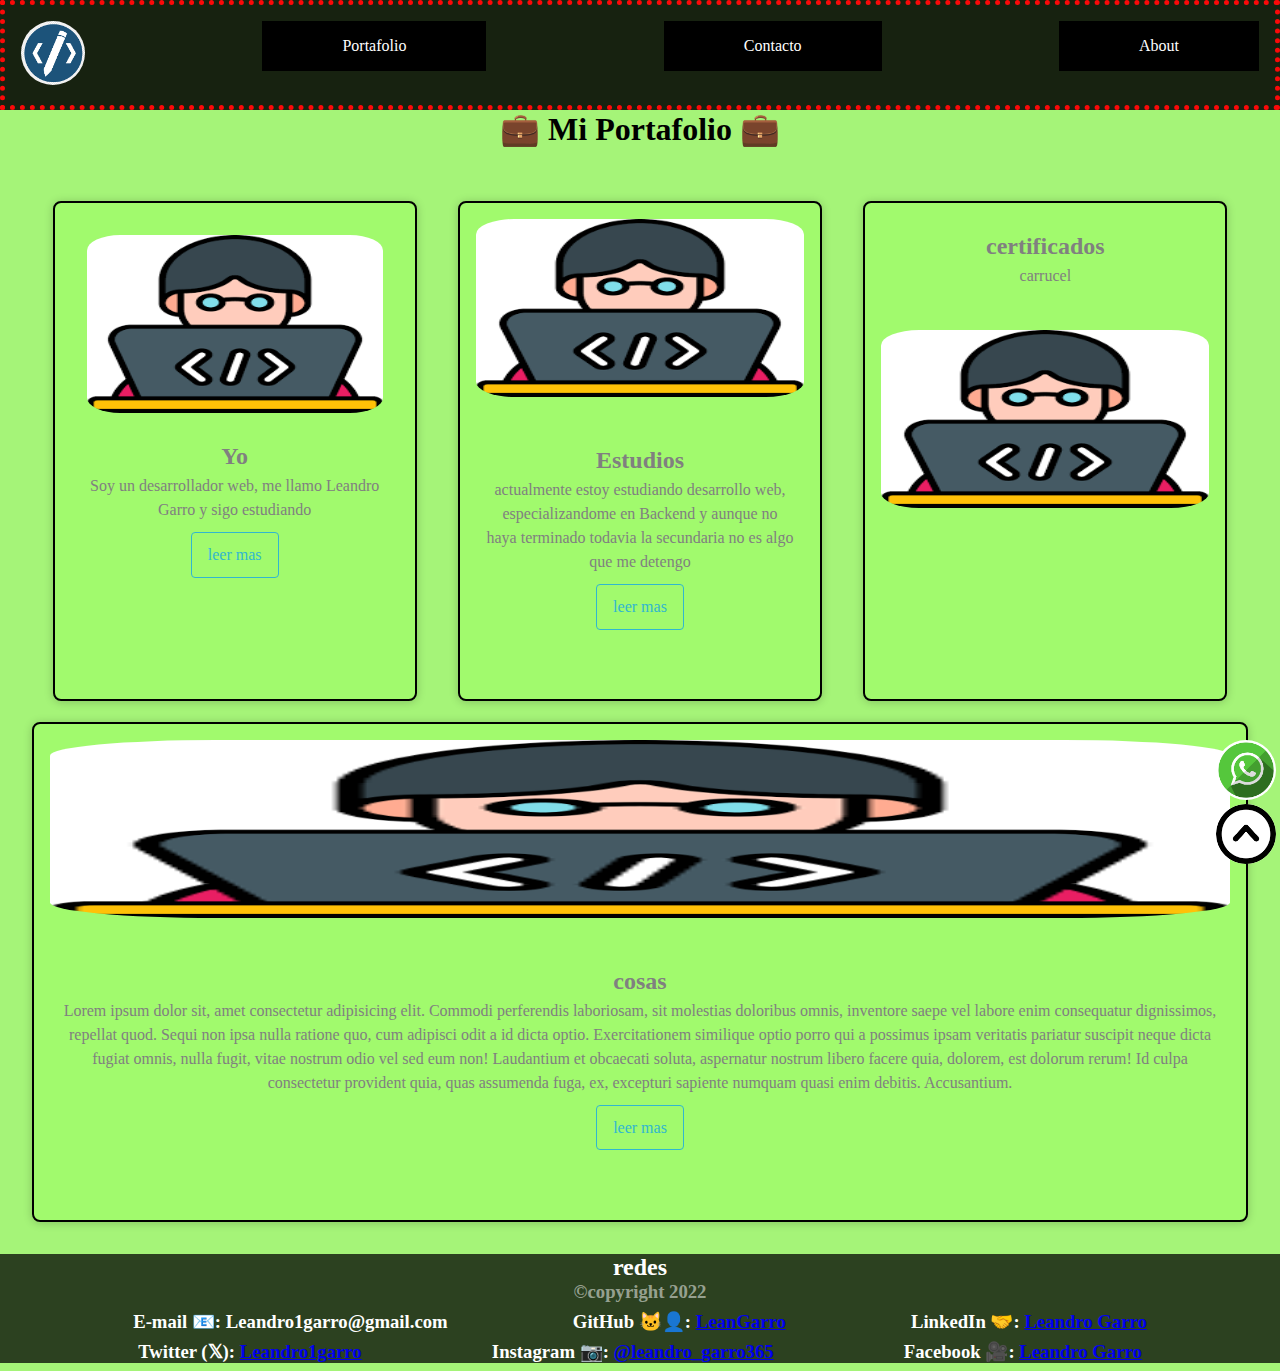
==== index.html @ c32333fc "first commit" ====
<!DOCTYPE html>
<html lang="es">
<head>
    <meta charset="UTF-8">
    <meta name="viewport" content="width=device-width, initial-scale=1.0">
    <link rel="stylesheet" href="./css/style.css">

    <link rel="preconnect" href="https://fonts.googleapis.com">
    <link rel="preconnect" href="https://fonts.gstatic.com" crossorigin>
    <link href="https://fonts.googleapis.com/css2?family=Shantell+Sans:ital,wght@1,300&display=swap" rel="stylesheet">

    <title>portafolio</title>
</head>
<body>

    <nav class="navbar"  id="navbar">
        <ul id="header">
            <li><a class="" href="./index.html"><img src="./multimedia/img/logo.png" alt=""></a></li>
            <li><a class="navbar-link" href="./pages/portafolio.html">Portafolio</a></li>
            <li><a class="navbar-link" href="./pages/contact.html">Contacto</a></li>
            <li><a class="navbar-link" href="./pages/about.html">About</a></li>
        </ul>
    </nav>
    
    <header class="center">
        <h1>💼 Mi Portafolio 💼</h1>
    </header>

    <main>

        <div class="cards">
            <div class="container">
                <div class="card">
                    <figure class="card-img">
                        <img class="card-img" src="./multimedia/img/card-yo.png" alt="imagen">
                    </figure>
                    <div class="card-text">
                        <h2>Yo</h2>
                        <p>Soy un desarrollador web, me llamo Leandro Garro y sigo estudiando</p>
                        <a href="#">leer mas</a>
                    </div>
                </div>
            </div>
    
            <div class="container">
                <div class="card">
                    <figure>
                        <img class="card-img" src="./multimedia/img/card-yo.png" alt="imagen">
                    </figure>
                    <div class="card-text">
                        <h2>Estudios</h2>
                        <p>actualmente estoy estudiando desarrollo web, especializandome en Backend y aunque no haya terminado todavia la secundaria no es algo que me detengo</p>
                        <a href="#">leer mas</a>
                    </div>
                </div>
            </div>

            <div class="container">
                <div class="card ">
                    <div class="card-text">
                        <h2>certificados</h2>
                        <p>carrucel</p>
                    </div>
                    <figure>
                        <img class="card-img" src="./multimedia/img/card-yo.png" alt="carucel">
                    </figure>
                </div>
            </div>
        </div>

        <div>
            <div class="card-container">
                <div class="card">
                    <figure>
                        <img class="card-img" src="./multimedia/img/card-yo.png" alt="imagen">
                    </figure>
                    <div class="card-text">
                        <h2>cosas</h2>
                        <p>Lorem ipsum dolor sit, amet consectetur adipisicing elit. Commodi perferendis laboriosam, sit molestias doloribus omnis, inventore saepe vel labore enim consequatur dignissimos, repellat quod. Sequi non ipsa nulla ratione quo, cum adipisci odit a id dicta optio. Exercitationem similique optio porro qui a possimus ipsam veritatis pariatur suscipit neque dicta fugiat omnis, nulla fugit, vitae nostrum odio vel sed eum non! Laudantium et obcaecati soluta, aspernatur nostrum libero facere quia, dolorem, est dolorum rerum! Id culpa consectetur provident quia, quas assumenda fuga, ex, excepturi sapiente numquam quasi enim debitis. Accusantium.</p>
                        <a href="#">leer mas</a>
                    </div>
                </div>
            </div>
        </div>

    </main>

    <footer id="footer">
        <h2>redes</h1>
            <h3 style="color: rgba(255, 255, 255, 0.525);">©copyright 2022</h3>

        <ul>
            <li><h3>E-mail 📧: Leandro1garro@gmail.com</h3></li>
            <li><h3>GitHub 🐱‍👤: <a href="https://github.com/LeanGarro" target="_blank">LeanGarro</a></h3></li>
            <li><h3>LinkedIn 🤝: <a href="https://www.linkedin.com/in/leandro-garro-723855294/" target="_blank">Leandro Garro</a></h3></li>
        </ul>
        <ul>
            <li><h3>Twitter (𝕏): <a href="https://twitter.com/Leandro1garro" target="_blank">Leandro1garro</a> </h3></li>
            <li><h3>Instagram 📷: <a href="https://www.instagram.com/leandro_garro365/" target="_blank">@leandro_garro365</a></h3></li>
            <li><h3>Facebook 🎥: <a href="https://www.facebook.com/profile.php?id=100011235213802&locale=es_LA" target="_blank">Leandro Garro</a></h3></li>
        </ul>

        
    </footer>
    
    <section class="button-up">
            <a href="https://www.whatsapp.com" target="_blank"><img src="./multimedia/img/whatsapp.png" alt=""></a>
            <a href="#header"><img src="./multimedia/img/arriba.png" alt=""></a>
    </section>

</body>
</html>
---- css/style.css ----
*{
    margin: 0;
    padding: 0;
    box-sizing: border-box;
}
body{
    background-color: rgb(165, 244, 120);
    align-items: center;
    
}
header, main{
    margin: 2rem;
    margin-top: 0rem;
}



footer{
    margin: auto;
    text-align: center;
    color: white;
    background-color: rgba(0, 0, 0, 0.734);
}
footer ul{
    margin: 0.5rem;
    align-items: baseline;
    list-style: none;
    display: flex;
    justify-content:space-evenly;
}


nav ul{
    background-color: rgba(0, 0, 0, 0.864);
    border: 5px rgb(251, 9, 9) dotted;
    text-decoration: none;
    list-style: none;
    padding: 1rem;
    display: flex;
    justify-content: space-between;
}



.center{
    text-align: center;
}
.left{
    text-align: left;
}
.right{
    text-align: right;
}
.down{
    text-align: end;
}
.up{
    text-align: start;
}
.border{
    border: 4px rgb(0, 0, 0) dotted;
}



.navbar-link{
    display: inline-block;
    background-color: rgb(0, 0, 0);
    color: white;
    padding: 1rem 5rem;
    text-decoration: none;
}
.navbar img{
    width: 4rem;
    border-radius: 50%;
}
.navbar-link:hover{
    background-color: rgb(85, 85, 85);
    box-shadow: 5px 5px 10px rgba(255, 255, 255, 0.393);
    transform: translateY(-8%);
}
.navbar img:hover{
    box-shadow: 5px 5px 10px rgba(255, 255, 255, 0.393);
    transform: translateY(-4%);
}


.fontcomun{
    font-family: 'Shantell Sans', cursive;
}



.button-up{
    position: fixed;
    bottom: 2rem;
    left: 95%;
}
.button-up img{
    width: 60px;
    height: 60px;
    border-radius: 50%;
}



.cards{
    display: flex;
    justify-content: space-between;
}
.container{
    width: 100%;
    margin: 1.3rem;
}
.card{
    height: 500px;
    overflow: hidden;
    background: rgb(161, 250, 109);
    border-radius: 0.5rem;
    border: black solid 2px;
    box-shadow: 0px 1px 10px rgba(0, 0, 0, 0.2);
    transition: all 400ms ease;
    cursor: default;
}
.card:hover{
    box-shadow: 5px 5px 10px rgba(0, 0, 0, 0.4);
    transform: translateY(-3%);
}
.card-img{
    width: 100%;
    height: 210px;
    padding-top: 1rem;
    border-radius: 15%;
    padding: 1rem 1rem;
}
.portfolio-img{
    width: 100%;
    height: 100%;
    border-radius: 15%;
    padding: 1rem;
}
.card-text{
    padding: 1.6rem;
    text-align: center;
    line-height: 1.5;
    color: grey;
}
.card a{
    text-decoration: none;
    display: inline-block;
    padding: 0.6rem 1rem;
    margin-top: 10px;
    color: rgb(48, 183, 207);
    border: 1px solid rgb(48, 183, 207);
    border-radius: 4px;
    transition: all 400ms ease;
}
.card a:hover{
    background: rgb(48, 183, 207);
    color: white;
}



.form-contact{
    max-width: 600px;
    margin: auto;
    margin-top: 2rem;
    padding: 2rem;
    background: rgb(161, 250, 109);
    box-shadow: 0px 1px 10px rgba(0, 0, 0, 0.2);
    border-radius: 0.5rem;
    border: black solid 2px;
    transition: all 400ms ease;
    text-align: center;
}
.form-contact:hover{
    box-shadow: 5px 5px 10px rgba(0, 0, 0, 0.4);
    transform: translateY(-3%);
}
.form-contact h2{
    text-align: center;
    margin-bottom: 1rem;
}
.form-contact .form-group{
    margin-bottom: 1rem;
}
.form-contact input[type="text"],
.form-contact input[type="email"],
.form-contact textarea{
    width: 100%;
    padding: 0.5rem;
    border: 1px solid rgb(48, 183, 207);
    border-radius: 0.5rem;
    margin-bottom: 1rem;
}
.form-contact textarea{
    height: 200px;
}
.form-contact input[type="submit"]{
    width: 50%;
    padding: 0.5rem;
    color: rgb(48, 183, 207);
    background: white;
    border: 1px solid rgb(48, 183, 207);
    border-radius: 0.5rem;
    cursor: pointer;
    transition: all 400ms ease;
}
.form-contact input[type="submit"]:hover{
    background: rgb(48, 183, 207);
    color: white;
}
.form-contact input[type="reset"]{
    width: 50%;
    padding: 0.5rem;
    color: rgb(48, 183, 207);
    background: white;
    border: 1px solid rgb(48, 183, 207);
    border-radius: 0.5rem;
    cursor: pointer;
    transition: all 400ms ease;
}
.form-contact input[type="reset"]:hover{
    background: rgb(48, 183, 207);
    color: white;
}

























@media (max-width: 785px){
    nav ul{
        flex-direction: column;
    }
    .navbar-link{
        margin: 10px 0px;
    }
    .cards{
        flex-direction: column;
    }
    .button-up{
        left: 80%;
    }
    footer{
        flex-direction: column;
    }
}
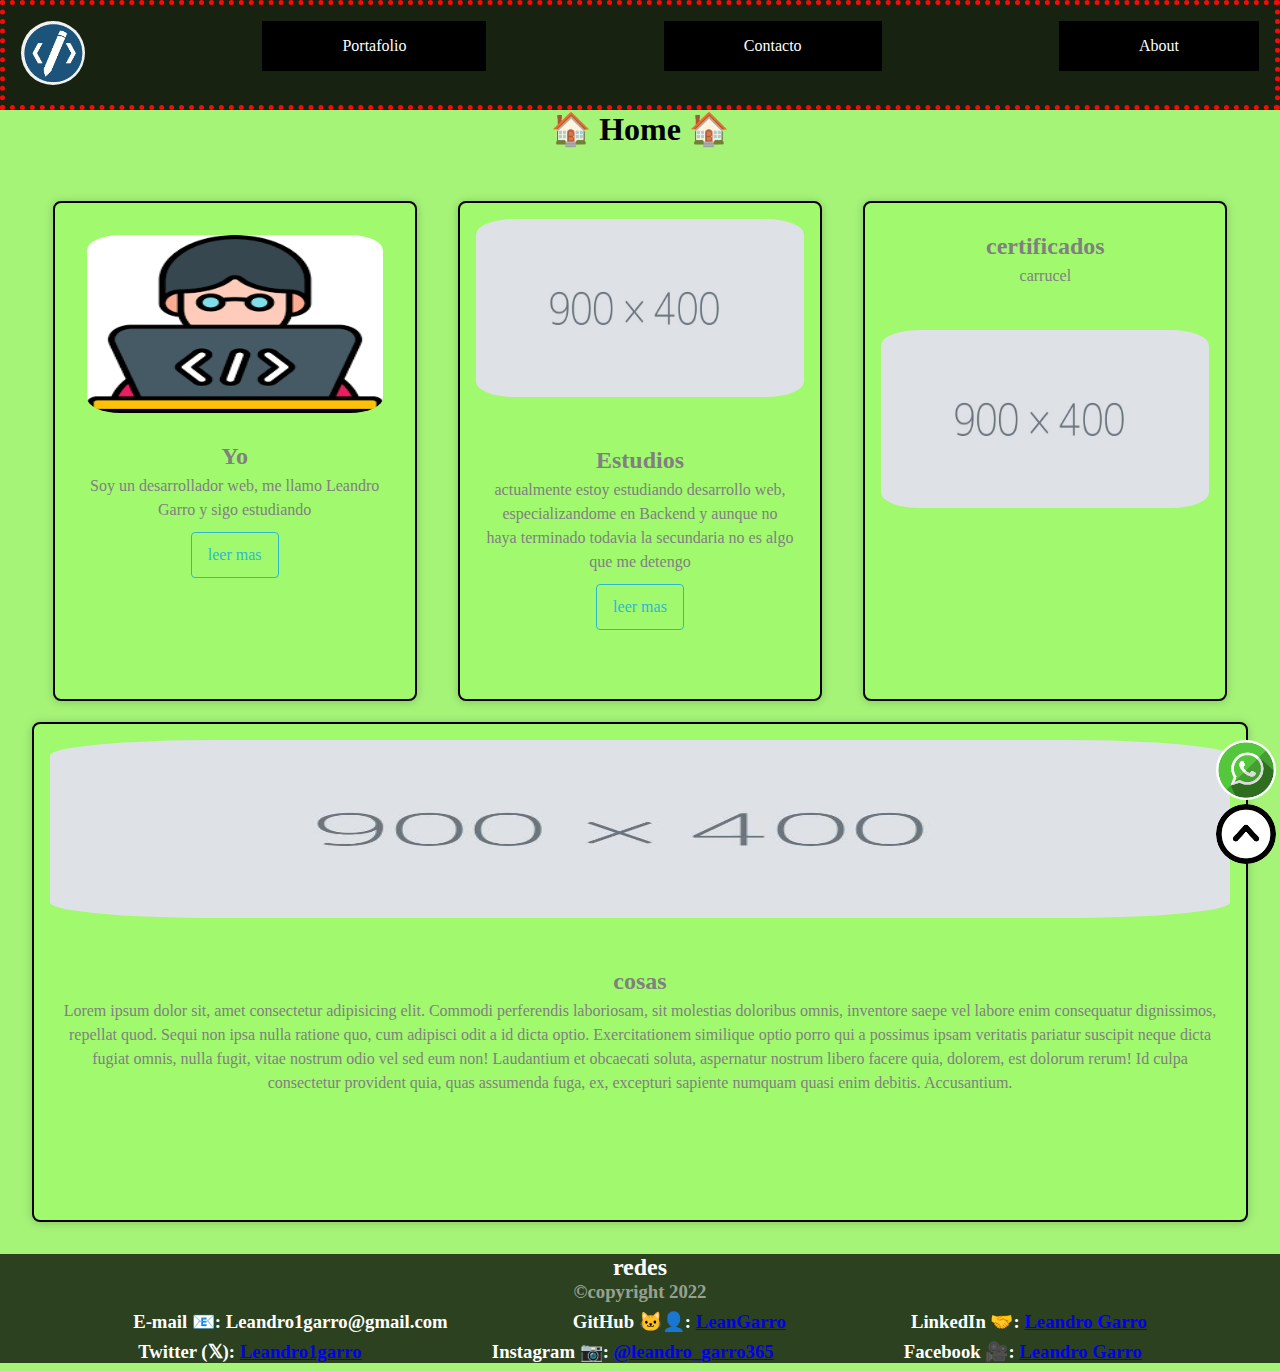
==== commit 1d5605a5: "about creado- con bugs" ====
--- a/index.html
+++ b/index.html
@@ -23,7 +23,7 @@
     </nav>
     
     <header class="center">
-        <h1>💼 Mi Portafolio 💼</h1>
+        <h1>🏠 Home 🏠</h1>
     </header>
 
     <main>
@@ -45,7 +45,7 @@
             <div class="container">
                 <div class="card">
                     <figure>
-                        <img class="card-img" src="./multimedia/img/card-yo.png" alt="imagen">
+                        <img class="card-img" src="./multimedia/img/test.jpg" alt="imagen">
                     </figure>
                     <div class="card-text">
                         <h2>Estudios</h2>
@@ -62,7 +62,7 @@
                         <p>carrucel</p>
                     </div>
                     <figure>
-                        <img class="card-img" src="./multimedia/img/card-yo.png" alt="carucel">
+                        <img class="card-img" src="./multimedia/img/test.jpg" alt="carucel">
                     </figure>
                 </div>
             </div>
@@ -72,12 +72,11 @@
             <div class="card-container">
                 <div class="card">
                     <figure>
-                        <img class="card-img" src="./multimedia/img/card-yo.png" alt="imagen">
+                        <img class="card-img" src="./multimedia/img/test.jpg" alt="imagen">
                     </figure>
                     <div class="card-text">
                         <h2>cosas</h2>
                         <p>Lorem ipsum dolor sit, amet consectetur adipisicing elit. Commodi perferendis laboriosam, sit molestias doloribus omnis, inventore saepe vel labore enim consequatur dignissimos, repellat quod. Sequi non ipsa nulla ratione quo, cum adipisci odit a id dicta optio. Exercitationem similique optio porro qui a possimus ipsam veritatis pariatur suscipit neque dicta fugiat omnis, nulla fugit, vitae nostrum odio vel sed eum non! Laudantium et obcaecati soluta, aspernatur nostrum libero facere quia, dolorem, est dolorum rerum! Id culpa consectetur provident quia, quas assumenda fuga, ex, excepturi sapiente numquam quasi enim debitis. Accusantium.</p>
-                        <a href="#">leer mas</a>
                     </div>
                 </div>
             </div>
--- a/css/style.css
+++ b/css/style.css
@@ -60,6 +60,19 @@
 .border{
     border: 4px rgb(0, 0, 0) dotted;
 }
+.big-img{
+    width: 100%;
+    height: 100%;
+}
+.medium-img{
+    width: 50%;
+    height: 50%;
+}
+.small-img{
+    width: 10%;
+    height: 10%;
+}
+
 
 
 
@@ -159,7 +172,45 @@
     background: rgb(48, 183, 207);
     color: white;
 }
-
+.card-about-img{
+    display: flex;
+    flex-direction: column;
+}
+.card-duble-img{
+    height: 500px;
+    overflow: hidden;
+    background: rgb(161, 250, 109);
+    border-radius: 0.5rem;
+    border: black solid 2px;
+    box-shadow: 0px 1px 10px rgba(0, 0, 0, 0.2);
+    transition: all 400ms ease;
+    cursor: default;
+    display: flex;
+}
+.card-duble-img:hover{
+    box-shadow: 5px 5px 10px rgba(0, 0, 0, 0.4);
+    transform: translateY(-3%);
+}
+.card-img-right{
+    width: 60%; 
+    height: 70%; 
+    margin-top: -260px; 
+    margin-left: 400px;
+    border-radius: 15%;
+}
+.card-img-major{
+    width: auto; 
+    height: auto;
+    border-radius: 10%;
+    padding: 1rem 4rem;
+}
+.card-duble-text{
+    padding: 1.8rem;
+    text-align: center;
+    line-height: 1.5;
+    color: grey;
+    border: 5px solid rgb(0, 0, 0);
+}
 
 
 .form-contact{
@@ -266,4 +317,8 @@
     footer{
         flex-direction: column;
     }
+}
+
+@media (max-width: 1214px){
+    
 }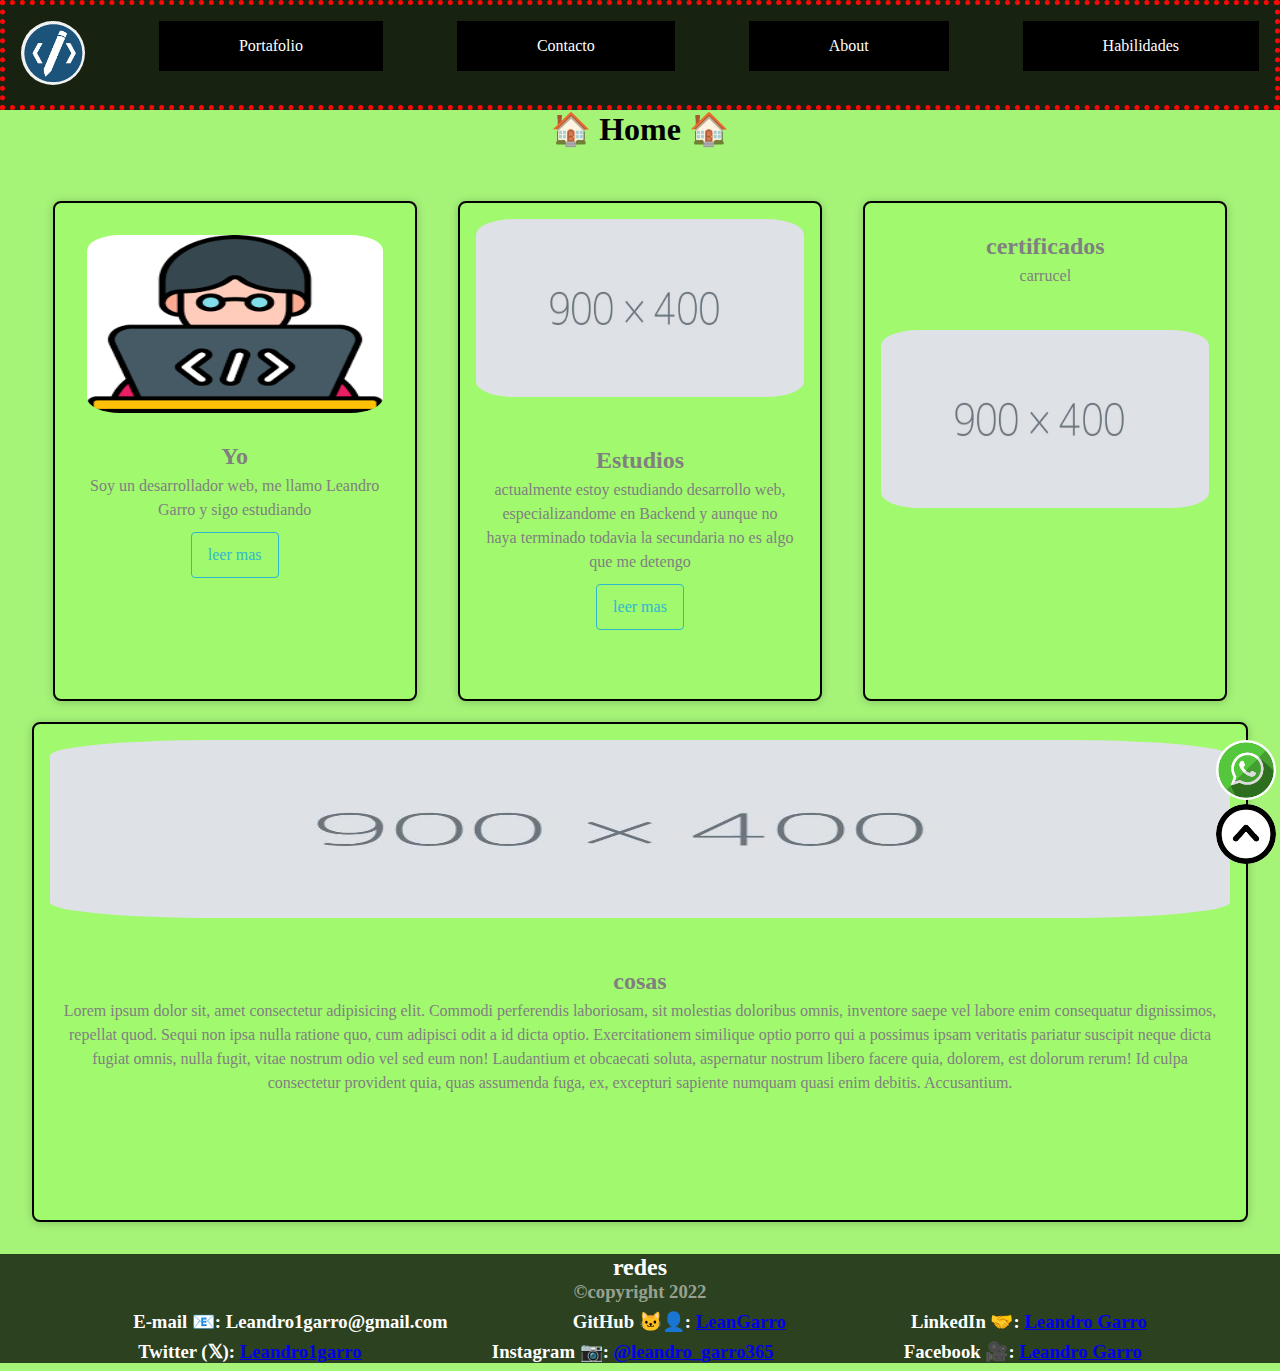
==== commit 2a1b71a2: "HTML Habilidades created and implemented in navbar" ====
--- a/index.html
+++ b/index.html
@@ -19,6 +19,7 @@
             <li><a class="navbar-link" href="./pages/portafolio.html">Portafolio</a></li>
             <li><a class="navbar-link" href="./pages/contact.html">Contacto</a></li>
             <li><a class="navbar-link" href="./pages/about.html">About</a></li>
+            <li><a class="navbar-link" href="./pages/habilidades.html">Habilidades</a></li>
         </ul>
     </nav>
     
--- a/css/style.css
+++ b/css/style.css
@@ -178,7 +178,7 @@
 }
 .card-duble-img{
     height: 500px;
-    overflow: hidden;
+    overflow:auto;
     background: rgb(161, 250, 109);
     border-radius: 0.5rem;
     border: black solid 2px;
@@ -198,11 +198,19 @@
     margin-left: 400px;
     border-radius: 15%;
 }
+.card-img-right:hover{
+    transform: scale(1.1);
+    transition: all 400ms ease;
+}
 .card-img-major{
     width: auto; 
     height: auto;
     border-radius: 10%;
     padding: 1rem 4rem;
+}
+.card-img-major:hover{
+    transform: scale(1.1);
+    transition: all 400ms ease;
 }
 .card-duble-text{
     padding: 1.8rem;
@@ -320,5 +328,11 @@
 }
 
 @media (max-width: 1214px){
-    
+    .card-duble-img{
+        flex-direction: column;
+    }
+    .card-img-right{
+        margin-left: 35%;
+        margin-top: -20%;
+    }
 }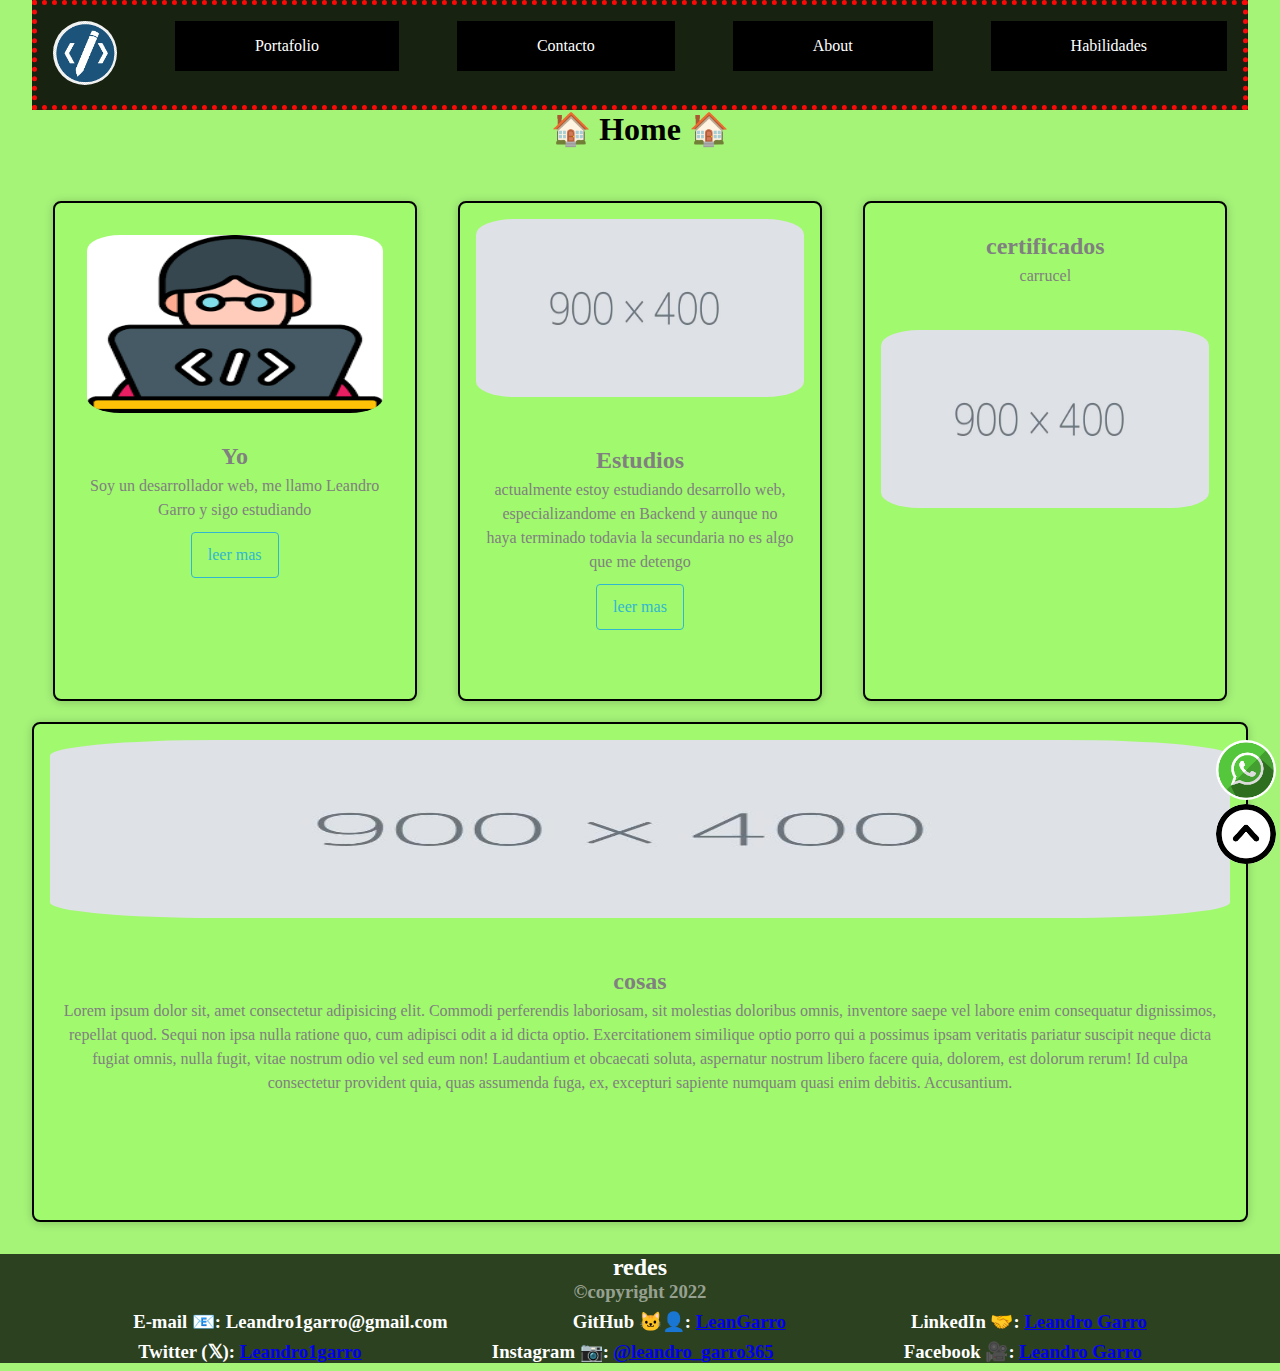
==== commit 856a48c9: "acomodado algunos errores de sintaxis" ====
--- a/index.html
+++ b/index.html
@@ -3,27 +3,27 @@
 <head>
     <meta charset="UTF-8">
     <meta name="viewport" content="width=device-width, initial-scale=1.0">
-    <link rel="stylesheet" href="./css/style.css">
-
+    
     <link rel="preconnect" href="https://fonts.googleapis.com">
     <link rel="preconnect" href="https://fonts.gstatic.com" crossorigin>
     <link href="https://fonts.googleapis.com/css2?family=Shantell+Sans:ital,wght@1,300&display=swap" rel="stylesheet">
-
-    <title>portafolio</title>
+    
+    <link rel="stylesheet" href="./css/style.css">
+    <title>Home</title>
 </head>
 <body>
 
-    <nav class="navbar"  id="navbar">
-        <ul id="header">
-            <li><a class="" href="./index.html"><img src="./multimedia/img/logo.png" alt=""></a></li>
-            <li><a class="navbar-link" href="./pages/portafolio.html">Portafolio</a></li>
-            <li><a class="navbar-link" href="./pages/contact.html">Contacto</a></li>
-            <li><a class="navbar-link" href="./pages/about.html">About</a></li>
-            <li><a class="navbar-link" href="./pages/habilidades.html">Habilidades</a></li>
-        </ul>
-    </nav>
-    
     <header class="center">
+        <nav class="navbar">
+            <ul id="header">
+                <li><a class="" href="./index.html"><img src="./multimedia/img/logo.png" alt="logo"></a></li>
+                <li><a class="navbar-link" href="./pages/portafolio.html">Portafolio</a></li>
+                <li><a class="navbar-link" href="./pages/contact.html">Contacto</a></li>
+                <li><a class="navbar-link" href="./pages/about.html">About</a></li>
+                <li><a class="navbar-link" href="./pages/habilidades.html">Habilidades</a></li>
+            </ul>
+        </nav>
+
         <h1>🏠 Home 🏠</h1>
     </header>
 
@@ -83,6 +83,11 @@
             </div>
         </div>
 
+        <section class="button-up">
+            <a href="https://www.whatsapp.com" target="_blank"><img src="./multimedia/img/whatsapp.png" alt=""></a>
+            <a href="#header"><img src="./multimedia/img/arriba.png" alt=""></a>
+        </section>
+
     </main>
 
     <footer id="footer">
@@ -102,11 +107,6 @@
 
         
     </footer>
-    
-    <section class="button-up">
-            <a href="https://www.whatsapp.com" target="_blank"><img src="./multimedia/img/whatsapp.png" alt=""></a>
-            <a href="#header"><img src="./multimedia/img/arriba.png" alt=""></a>
-    </section>
 
 </body>
 </html>--- a/css/style.css
+++ b/css/style.css
@@ -41,7 +41,12 @@
 }
 
 
-
+.invertir-h{
+    transform: scaleX(-1);
+}
+.invertir-y{
+    transform: scaleY(-1);
+}
 .center{
     text-align: center;
 }
@@ -72,8 +77,16 @@
     width: 10%;
     height: 10%;
 }
-
-
+.small-text{
+    width: 40%;
+    height: 100%;
+    text-align: center;
+    font-size: 1.5rem;
+}
+.small-text-right{
+    display: flex;
+    justify-content: right;
+}
 
 
 .navbar-link{
@@ -178,7 +191,6 @@
 }
 .card-duble-img{
     height: 500px;
-    overflow:auto;
     background: rgb(161, 250, 109);
     border-radius: 0.5rem;
     border: black solid 2px;
@@ -216,6 +228,7 @@
     padding: 1.8rem;
     text-align: center;
     line-height: 1.5;
+    font-size: large;
     color: grey;
     border: 5px solid rgb(0, 0, 0);
 }
@@ -327,7 +340,10 @@
     }
 }
 
-@media (max-width: 1214px){
+@media (max-width: 1290px){
+    .card-duble-img{
+        overflow: auto;
+    }
     .card-duble-img{
         flex-direction: column;
     }
